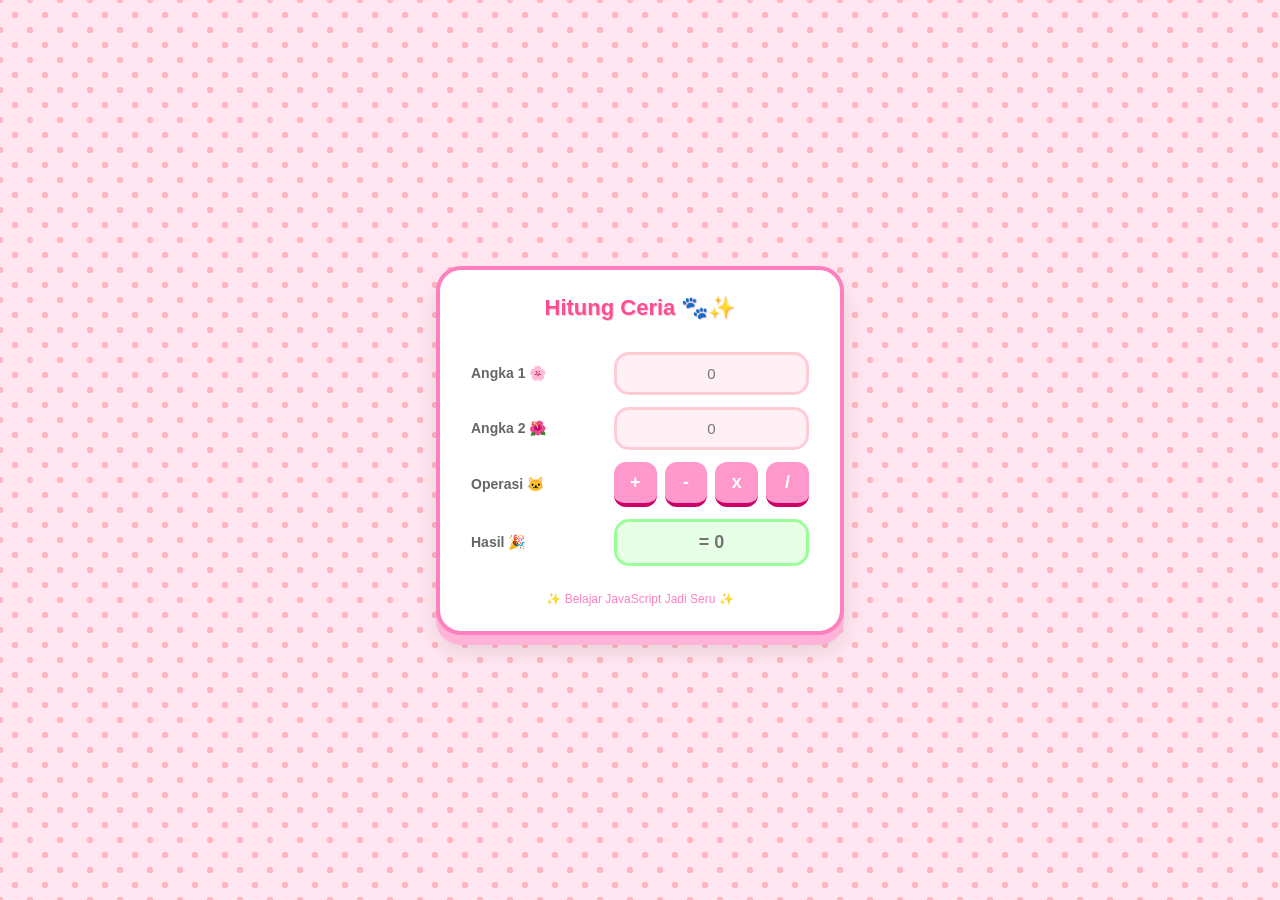
==== belajarjavascript.html @ b1b51462 "Add files via upload" ====
<!DOCTYPE html>
<html lang="en">
<head>
    <meta charset="UTF-8">
    <meta name="viewport" content="width=device-width, initial-scale=1.0">
    <title>Kalkulator Aritmatika Sederhana</title>
</head>
<body>
    <style>
        body {
            font-family: 'Fredoka', cursive, sans-serif;
            background-color: #ffe6f0;
            background-image: radial-gradient(#ffb6c1 15%, transparent 16%), radial-gradient(#ffb6c1 15%, transparent 16%);
            background-size: 30px 30px;
            background-position: 0 0, 15px 15px;
            display: flex;
            justify-content: center;
            align-items: center;
            height: 100vh;
            margin: 0;
        }

        .card {
            background-color: #ffffff;
            padding: 25px 30px;
            border-radius: 25px;
            box-shadow: 0 10px 0px #ffb3d9, 0 15px 25px rgba(0, 0, 0, 0.1);
            border: 4px solid #ff80bf;
            width: 340px;
            text-align: center;
        }

        h2 {
            color: #ff4d94;
            margin-top: 0;
            margin-bottom: 20px;
            font-size: 22px;
            text-shadow: 1px 1px 0px #ffccd5;
        }

        table {
            width: 100%;
            border-collapse: separate;
            border-spacing: 0 10px;
        }

        td {
            color: #666;
            font-size: 14px;
            font-weight: 600;
            text-align: left;
        }

        input[type="text"] {
            width: 100%;
            padding: 10px;
            border: 3px solid #ffccd5;
            border-radius: 15px;
            box-sizing: border-box;
            font-family: 'Fredoka', cursive, sans-serif;
            font-size: 15px;
            text-align: center;
            outline: none;
            background-color: #fff0f5;
            color: #d63384;
            transition: all 0.2s;
        }

        input[type="text"]:focus {
            border-color: #ff66b2;
            background-color: #ffffff;
        }

        .btn-group {
            display: flex;
            gap: 8px;
            justify-content: space-between;
        }

        input[type="button"] {
            flex: 1;
            padding: 10px 0;
            background-color: #ff99cc;
            color: white;
            border: none;
            border-bottom: 4px solid #cc0066;
            border-radius: 12px;
            font-family: 'Fredoka', cursive, sans-serif;
            font-size: 18px;
            font-weight: bold;
            cursor: pointer;
            transition: all 0.1s ease;
        }

        input[type="button"]:hover {
            background-color: #ff66b2;
            transform: translateY(-2px);
        }

        input[type="button"]:active {
            transform: translateY(3px);
            border-bottom-width: 1px;
        }

        .output-field {
            background-color: #e6ffe6 !important;
            border-color: #99ff99 !important;
            color: #2e8b57 !important;
            font-size: 18px !important;
            font-weight: bold;
        }

        .footer-text {
            font-size: 12px;
            color: #ff80bf;
            margin-top: 15px;
        }
    </style>
    <script>
        function proses(operator) {
            var bil1 = parseFloat(document.form1.bil1.value);
            var bil2 = parseFloat(document.form1.bil2.value);
            var hasil = 0;

            if (isNaN(bil1) || isNaN(bil2)) {
                alert("Isi dulu angkanya dong 🥺✨");
                return;
            }

            if (operator == '+') {
                hasil = bil1 + bil2;
            } else if (operator == '-') {
                hasil = bil1 - bil2;
            } else if (operator == '*') {
                hasil = bil1 * bil2;
            } else if (operator == '/') {
                if (bil2 == 0) {
                    alert("Tidak bisa dibagi nol yaa 🙈");
                    return;
                }
                hasil = bil1 / bil2;
            }

            document.form1.output.value = hasil;
        }
    </script>
</head>
<body>

    <div class="card">
        <h2>Hitung Ceria 🐾✨</h2>
        <form name="form1">
            <table>
                <tr>
                    <td width="42%">Angka 1 🌸</td>
                    <td><input type="text" name="bil1" placeholder="0"></td>
                </tr>
                <tr>
                    <td>Angka 2 🌺</td>
                    <td><input type="text" name="bil2" placeholder="0"></td>
                </tr>
                <tr>
                    <td>Operasi 🐱</td>
                    <td>
                        <div class="btn-group">
                            <input type="button" value="+" onclick="proses('+')">
                            <input type="button" value="-" onclick="proses('-')">
                            <input type="button" value="x" onclick="proses('*')">
                            <input type="button" value="/" onclick="proses('/')">
                        </div>
                    </td>
                </tr>
                <tr>
                    <td>Hasil 🎉</td>
                    <td><input type="text" name="output" class="output-field" readonly placeholder="= 0"></td>
                </tr>
            </table>
        </form>
        <div class="footer-text">✨ Belajar JavaScript Jadi Seru ✨</div>
    </div>
</body>
</html>
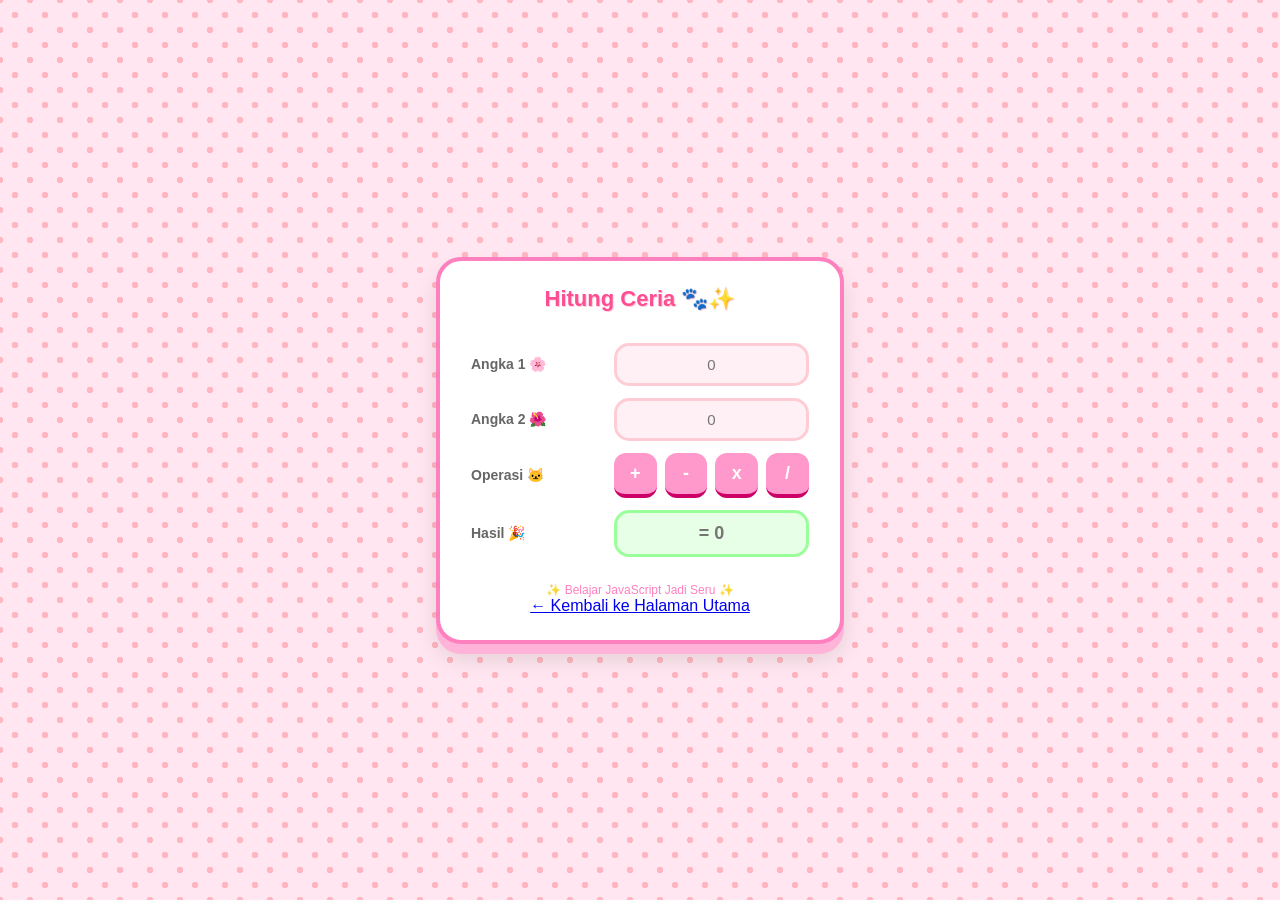
==== commit aa4a2a69: "floweb" ====
--- a/belajarjavascript.html
+++ b/belajarjavascript.html
@@ -177,6 +177,8 @@
             </table>
         </form>
         <div class="footer-text">✨ Belajar JavaScript Jadi Seru ✨</div>
+    <a href="index.html">← Kembali ke Halaman Utama</a>
     </div>
+    
 </body>
 </html>
